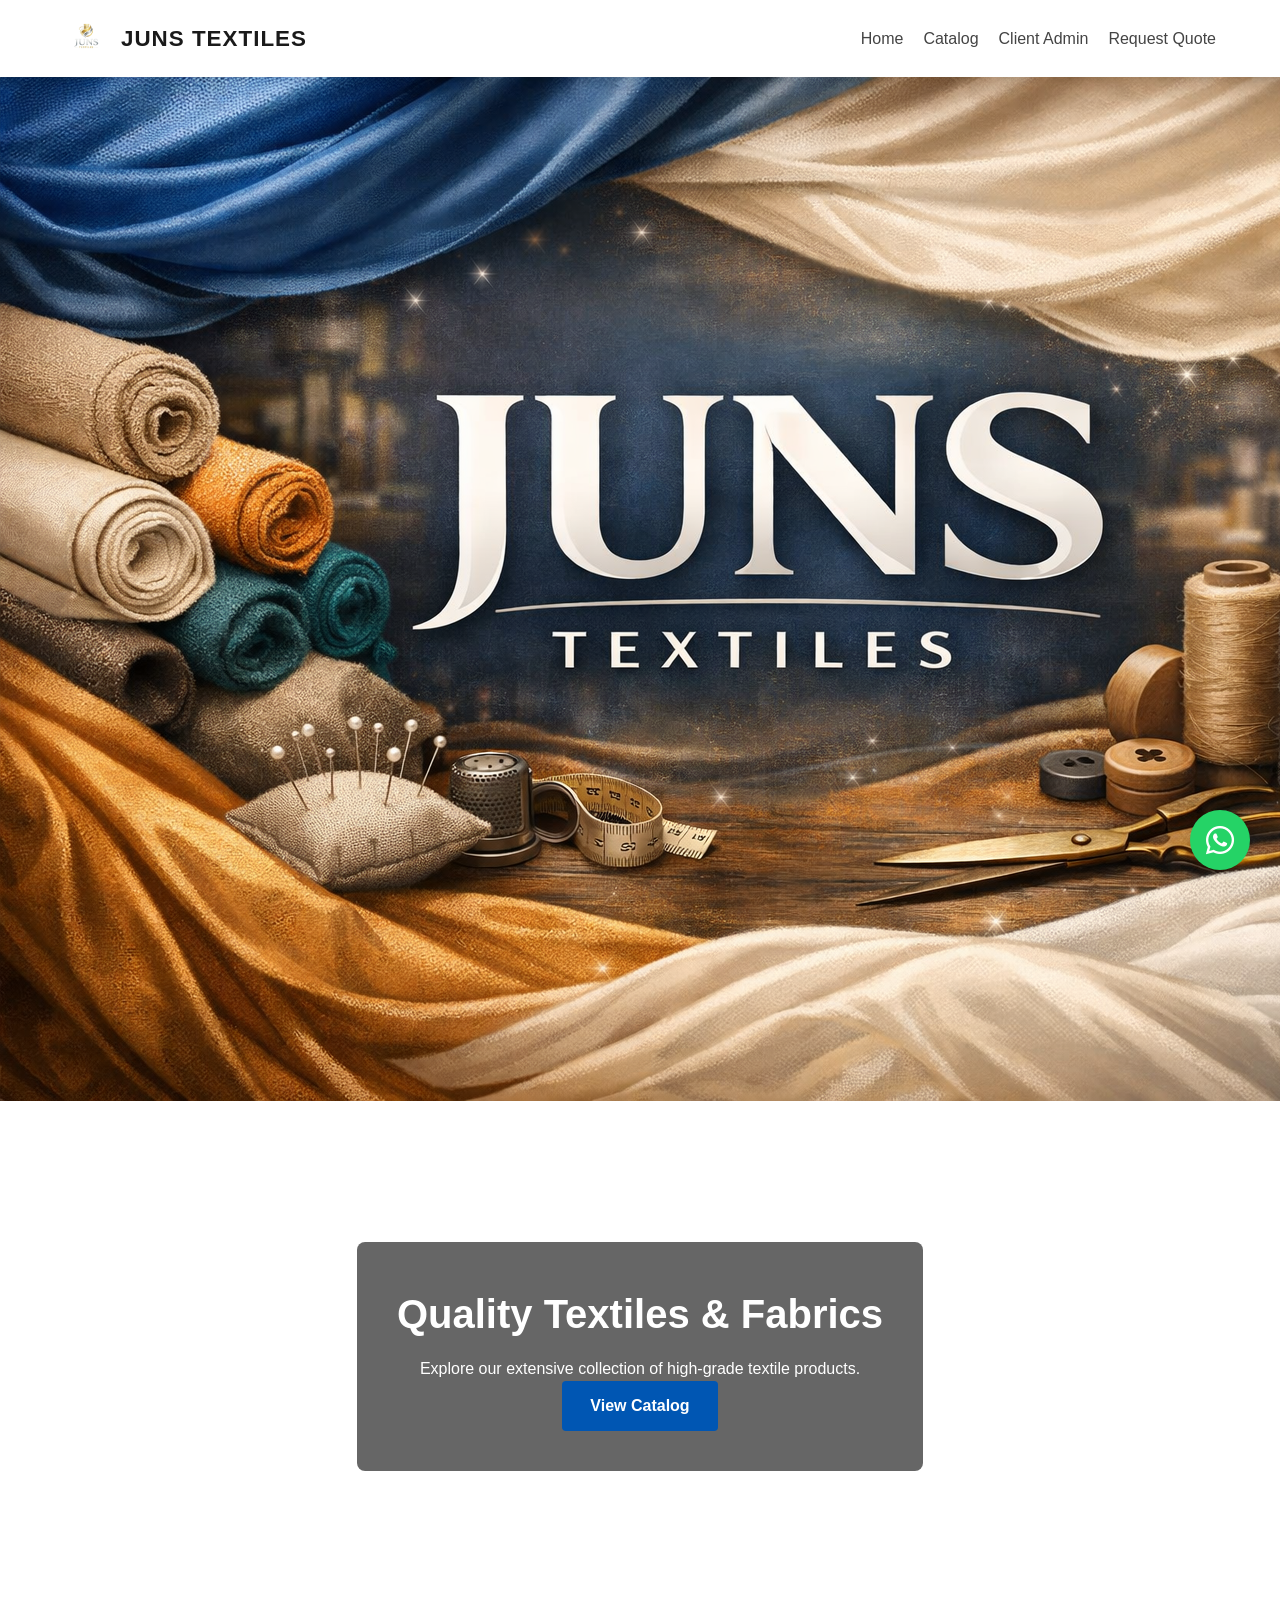
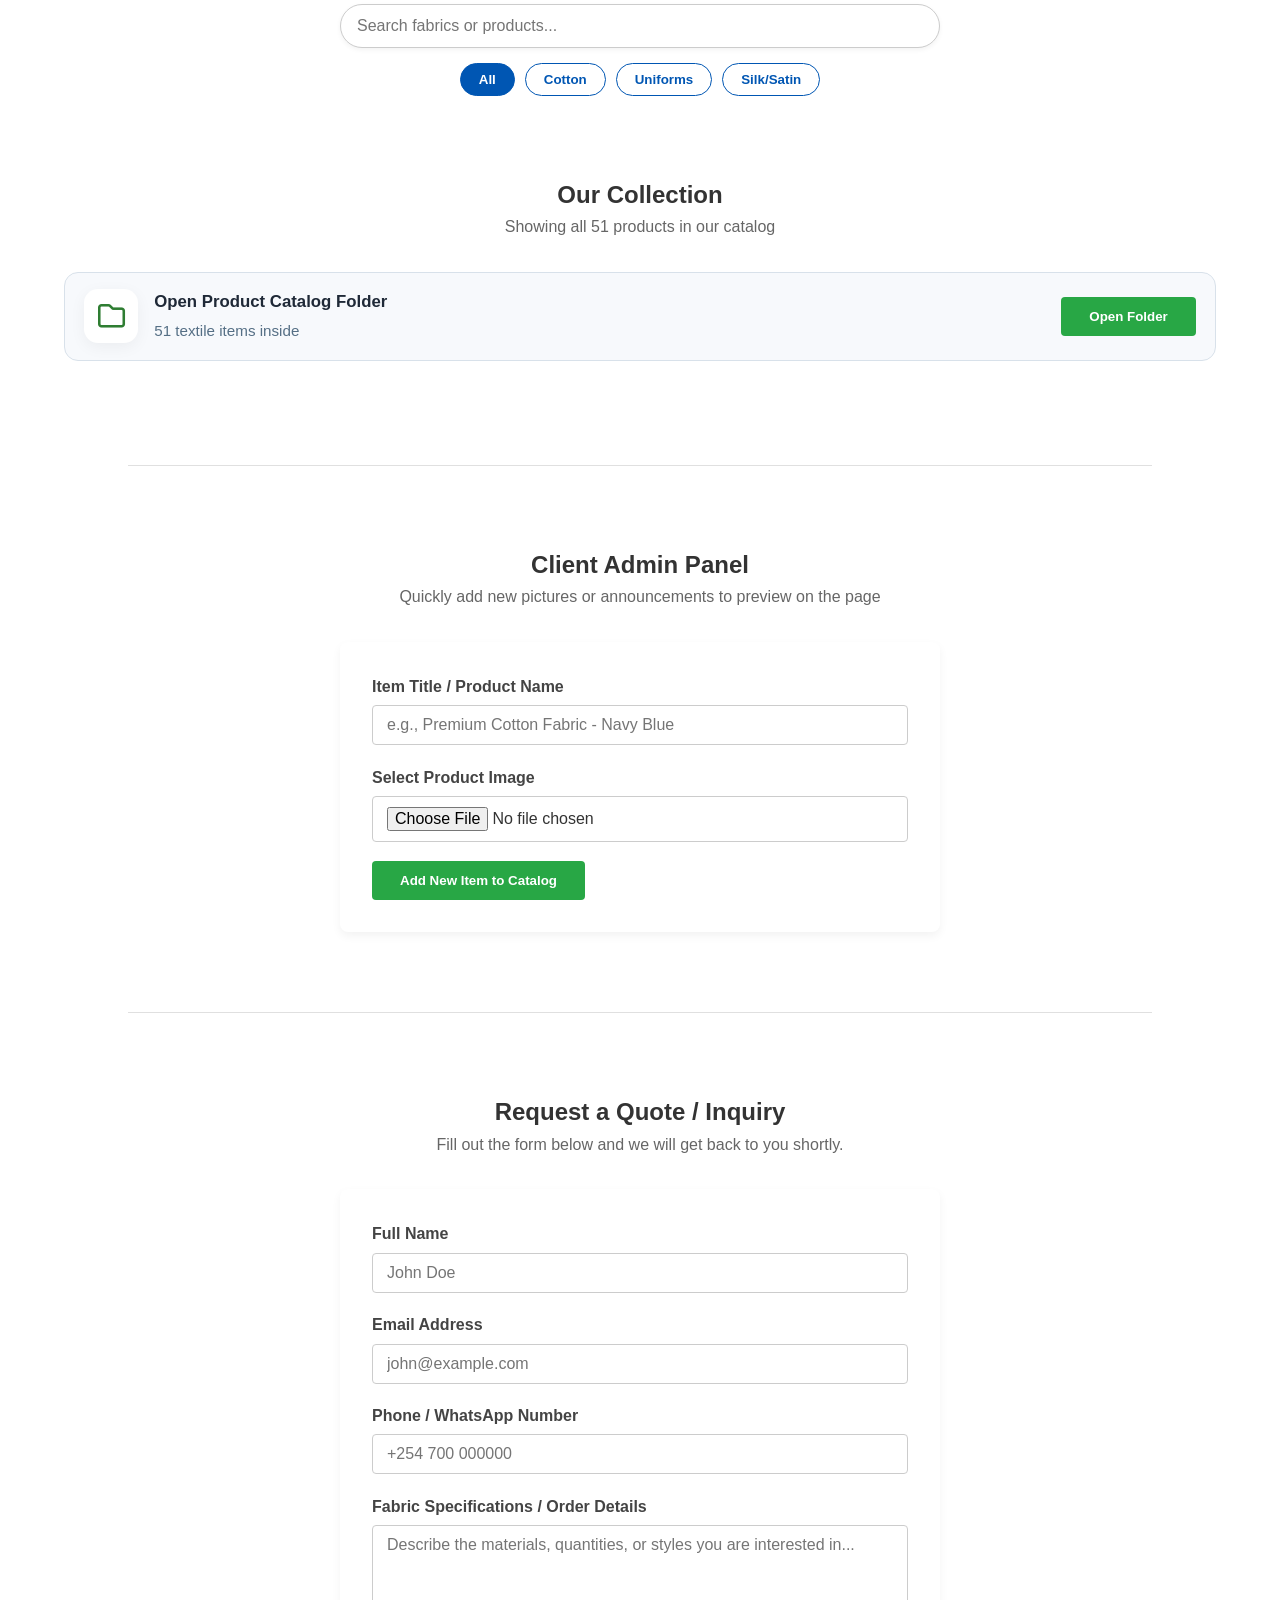
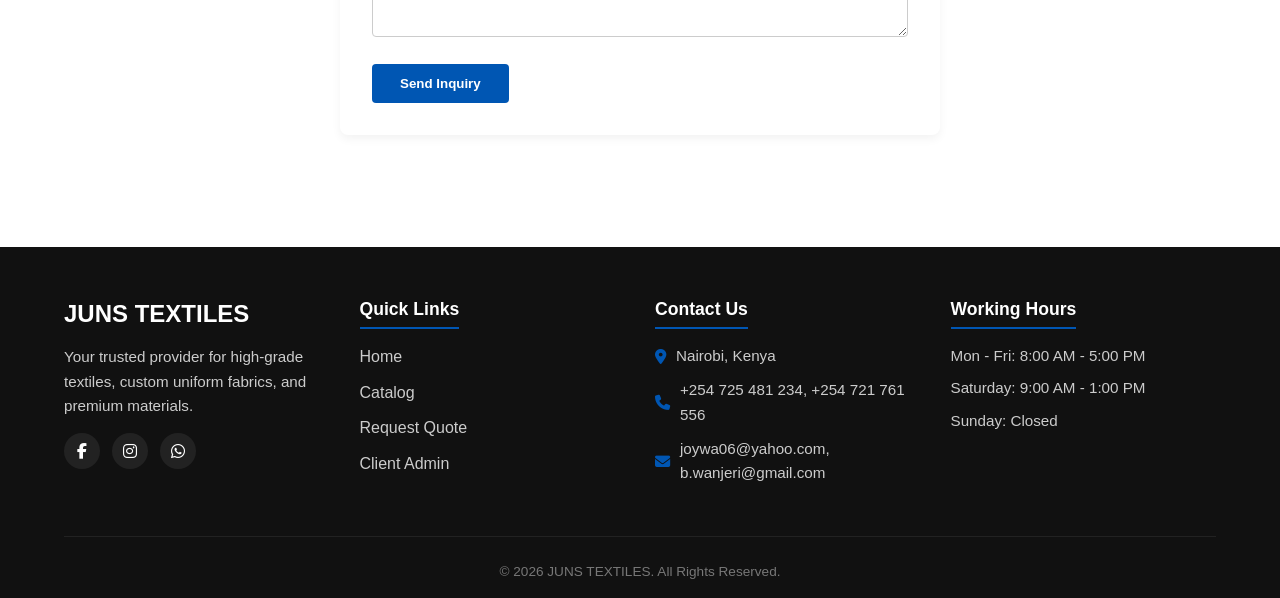
==== index.html @ 432bafc4 "Initial commit with Decap CMS setup" ====
<!DOCTYPE html>
<html lang="en">
<head>
  <meta charset="UTF-8" />
  <meta name="viewport" content="width=device-width, initial-scale=1.0"/>
  <title>JUNS TEXTILES | Premium Fabric & Textile Solutions</title>
  <link rel="stylesheet" href="style.css" />
  <!-- Font Awesome for Icons -->
  <link rel="stylesheet" href="https://cdnjs.cloudflare.com/ajax/libs/font-awesome/6.4.0/css/all.min.css"/>
</head>
<body>

  <!-- Floating WhatsApp Button -->
  <a href="https://wa.me/254725481234?text=Hello%20JUNS%20TEXTILES,%20I%20would%20like%20to%20make%20an%20inquiry." 
     class="whatsapp-float" 
     target="_blank" 
     rel="noopener noreferrer"
     aria-label="Chat on WhatsApp">
    <i class="fa-brands fa-whatsapp"></i>
  </a>

  <!-- Header / Navigation -->
  <header class="navbar">
    <div class="logo-container">
      <img src="images/logo.png" alt="JUNS TEXTILES Logo" class="logo" id="site-logo" />
      <span class="brand-name">JUNS TEXTILES</span>
    </div>
    <nav>
      <ul class="nav-links">
        <li><a href="#home">Home</a></li>
        <li><a href="#catalog">Catalog</a></li>
        <li><a href="#admin">Client Admin</a></li>
        <li><a href="#quote">Request Quote</a></li>
      </ul>
    </nav>
  </header>

  <!-- Hero / Banner Section -->
  <section id="home" class="hero-section">
    <img src="images/banner.png" alt="JUNS TEXTILES Banner" class="banner" id="site-banner"/>
    <div class="hero-banner" id="hero-banner" style="background-image: url('banner.jpg');">
      <div class="hero-overlay">
        <h1>Quality Textiles & Fabrics</h1>
        <p>Explore our extensive collection of high-grade textile products.</p>
        <a href="#catalog" class="btn">View Catalog</a>
      </div>
    </div>
  </section>

 <div class="filter-container">
  <input type="text" id="search-input" placeholder="Search fabrics or products..." />
  <div class="filter-buttons">
    <button class="filter-btn active" data-category="all">All</button>
    <button class="filter-btn" data-category="cotton">Cotton</button>
    <button class="filter-btn" data-category="uniform">Uniforms</button>
    <button class="filter-btn" data-category="silk">Silk/Satin</button>
  </div>
</div>

<!-- Lightbox Modal -->
<div id="image-modal" class="modal">
  <span class="close-modal">&times;</span>
  <img class="modal-content" id="modal-img" />
  <div id="modal-caption"></div>
</div>

  <!-- Catalog Section -->
  <section id="catalog" class="catalog-section">
    <h2>Our Collection</h2>
    <p class="subtitle">Showing all 51 products in our catalog</p>

    <div class="catalog-folder" id="catalog-folder" role="button" tabindex="0" aria-expanded="false">
      <div class="folder-icon">
        <i class="fa-regular fa-folder"></i>
      </div>
      <div class="folder-details">
        <span class="folder-title">Open Product Catalog Folder</span>
        <span class="folder-meta">51 textile items inside</span>
      </div>
      <button type="button" class="btn btn-secondary" id="toggle-folder">Open Folder</button>
    </div>

    <div id="gallery-container" class="gallery-container collapsed" aria-hidden="true">
      <div class="gallery-grid" id="gallery">
        <!-- JavaScript automatically populates 51 images here when the folder is opened -->
      </div>
    </div>
  </section>

  <hr class="divider"/>

  <!-- Client Upload & Updates Portal (Local Management) -->
  <section id="admin" class="admin-section">
    <h2>Client Admin Panel</h2>
    <p class="subtitle">Quickly add new pictures or announcements to preview on the page</p>

    <div class="admin-card">
      <form id="upload-form">
        <div class="form-group">
          <label for="item-title">Item Title / Product Name</label>
          <input type="text" id="item-title" placeholder="e.g., Premium Cotton Fabric - Navy Blue" required />
        </div>
        <div class="form-group">
          <label for="item-image">Select Product Image</label>
          <input type="file" id="item-image" accept="image/*" required />
        </div>
        <button type="submit" class="btn btn-secondary">Add New Item to Catalog</button>
      </form>
    </div>
  </section>

  <hr class="divider"/>

  

    <!-- Quote Request Form (Web3Forms) -->
  <section id="quote" class="quote-section">
    <h2>Request a Quote / Inquiry</h2>
    <p class="subtitle">Fill out the form below and we will get back to you shortly.</p>

    <form action="https://api.web3forms.com/submit" method="POST" class="quote-form">
      
      <!-- REPLACE WITH YOUR ACTUAL WEB3FORMS ACCESS KEY -->
      <input type="hidden" name="access_key" value="YOUR_WEB3FORMS_ACCESS_KEY_HERE" />

      <!-- Form Settings -->
      <input type="hidden" name="subject" value="New Inquiry - JUNS TEXTILES Website" />
      <input type="hidden" name="from_name" value="JUNS TEXTILES Web Form" />
      
      <!-- Optional: Redirect URL after successful submission (or leave blank for Web3Forms default success page) -->
      <!-- <input type="hidden" name="redirect" value="https://yourwebsite.com/thanks.html"> -->

      <div class="form-group">
        <label for="name">Full Name</label>
        <input type="text" id="name" name="name" required placeholder="John Doe" />
      </div>

      <div class="form-group">
        <label for="email">Email Address</label>
        <input type="email" id="email" name="email" required placeholder="john@example.com" />
      </div>

      <div class="form-group">
        <label for="phone">Phone / WhatsApp Number</label>
        <input type="tel" id="phone" name="phone" required placeholder="+254 700 000000" />
      </div>

      <div class="form-group">
        <label for="message">Fabric Specifications / Order Details</label>
        <textarea id="message" name="message" rows="5" required placeholder="Describe the materials, quantities, or styles you are interested in..."></textarea>
      </div>

      <!-- Spam Protection (Honeypot) -->
      <input type="checkbox" name="botcheck" class="hidden" style="display:none;" />

      <button type="submit" class="btn">Send Inquiry</button>
    </form>
  </section>
  </section>

<!-- Product Quick View Modal -->
  <div id="product-modal" class="modal">
    <div class="modal-content">
      <span class="close-modal">&times;</span>
      
      <div class="modal-body">
        <div class="modal-img-container">
          <img id="modal-img" src="" alt="Product Detail" />
        </div>
        
        <div class="modal-details">
          <h2 id="modal-title">Fabric Item Name</h2>
          <p class="modal-category">Category: <span id="modal-cat">Premium Textiles</span></p>
          
          <div class="specs-grid">
            <div class="spec-item">
              <strong>Material:</strong> <span id="modal-material">100% Cotton / Polyester Blend</span>
            </div>
            <div class="spec-item">
              <strong>Roll Width:</strong> <span id="modal-width">58 / 60 Inches</span>
            </div>
            <div class="spec-item">
              <strong>Min. Order:</strong> <span id="modal-moq">10 Meters</span>
            </div>
            <div class="spec-item">
              <strong>Availability:</strong> <span class="badge-instock">In Stock</span>
            </div>
          </div>

          <p class="modal-description">
            High-durability fabric suitable for uniform tailoring, corporate wear, and custom textile applications. Excellent color retention and comfortable finish.
          </p>

          <a id="modal-wa-btn" href="#" target="_blank" class="btn btn-whatsapp-modal">
            <i class="fa-brands fa-whatsapp"></i> Order / Inquire on WhatsApp
          </a>
        </div>
      </div>
    </div>
  </div>

  <!-- Footer -->
  <!-- Enhanced Footer -->
  <footer id="contact">
    <div class="footer-container">
      
      <!-- Column 1: About / Branding -->
      <div class="footer-col">
        <h3>JUNS TEXTILES</h3>
        <p>Your trusted provider for high-grade textiles, custom uniform fabrics, and premium materials.</p>
        <div class="footer-socials">
          <a href="#" aria-label="Facebook"><i class="fa-brands fa-facebook-f"></i></a>
          <a href="#" aria-label="Instagram"><i class="fa-brands fa-instagram"></i></a>
          <a href="#" aria-label="WhatsApp"><i class="fa-brands fa-whatsapp"></i></a>
        </div>
      </div>

      <!-- Column 2: Quick Links -->
      <div class="footer-col">
        <h4>Quick Links</h4>
        <ul>
          <li><a href="#home">Home</a></li>
          <li><a href="#catalog">Catalog</a></li>
          <li><a href="#quote">Request Quote</a></li>
          <li><a href="#admin">Client Admin</a></li>
        </ul>
      </div>

      <!-- Column 3: Contact Information -->
      <div class="footer-col">
        <h4>Contact Us</h4>
        <ul class="contact-info">
          <li>
            <i class="fa-solid fa-location-dot"></i>
            <span>Nairobi, Kenya</span>
          </li>
          <li>
            <i class="fa-solid fa-phone"></i>
            <span>+254 725 481 234, +254 721 761 556</span>
          </li>
          <li>
            <i class="fa-solid fa-envelope"></i>
            <span>joywa06@yahoo.com, b.wanjeri@gmail.com</span>
          </li>
        </ul>
      </div>

      <!-- Column 4: Business Hours -->
      <div class="footer-col">
        <h4>Working Hours</h4>
        <p>Mon - Fri: 8:00 AM - 5:00 PM</p>
        <p>Saturday: 9:00 AM - 1:00 PM</p>
        <p>Sunday: Closed</p>
      </div>

    </div>

    <div class="footer-bottom">
      <p>&copy; 2026 JUNS TEXTILES. All Rights Reserved.</p>
    </div>
  </footer>

  <script src="js.js"></script>
</body>
</html>
---- style.css ----
/* Reset & Base Styles */
* {
  margin: 0;
  padding: 0;
  box-sizing: border-box;
  font-family: 'Segoe UI', Tahoma, Geneva, Verdana, sans-serif;
}

body {
  background-color: #ffffff;
  color: #333;
  line-height: 1.6;
}

.divider {
  border: 0;
  height: 1px;
  background: #e0e0e0;
  margin: 2rem auto;
  width: 80%;
}

/* Floating WhatsApp Button */
.whatsapp-float {
  position: fixed;
  width: 60px;
  height: 60px;
  bottom: 30px;
  right: 30px;
  background-color: #25d366;
  color: #fff;
  border-radius: 50px;
  text-align: center;
  font-size: 32px;
  box-shadow: 2px 2px 10px rgba(0,0,0,0.2);
  z-index: 2000;
  display: flex;
  align-items: center;
  justify-content: center;
  text-decoration: none;
  transition: transform 0.3s ease;
}

.whatsapp-float:hover {
  transform: scale(1.1);
  color: #fff;
}

/* Navbar */
.navbar {
  display: flex;
  justify-content: space-between;
  align-items: center;
  padding: 1rem 5%;
  background: #ffffff;
  box-shadow: 0 2px 10px rgba(0,0,0,0.08);
  position: sticky;
  top: 0;
  z-index: 1000;
}

.logo-container {
  display: flex;
  align-items: center;
  gap: 12px;
}

.logo {
  height: 45px;
  width: auto;
  object-fit: contain;
}

.brand-name {
  font-size: 1.4rem;
  font-weight: 700;
  letter-spacing: 1px;
  color: #1a1a1a;
}

.nav-links {
  display: flex;
  list-style: none;
  gap: 20px;
}

.nav-links a {
  text-decoration: none;
  color: #444;
  font-weight: 500;
  transition: color 0.3s ease;
}

.nav-links a:hover {
  color: #0056b3;
}

/* Hero Section */
.hero-banner {
  height: 55vh;
  min-height: 380px;
  background-size: cover;
  background-position: center;
  position: relative;
  display: flex;
  align-items: center;
  justify-content: center;
}

.hero-overlay {
  background: rgba(0, 0, 0, 0.6);
  color: #ffffff;
  text-align: center;
  padding: 2.5rem;
  border-radius: 8px;
  max-width: 650px;
}

.hero-overlay h1 {
  font-size: 2.5rem;
  margin-bottom: 10px;
}

.btn {
  display: inline-block;
  padding: 12px 28px;
  background: #0056b3;
  color: #fff;
  border: none;
  border-radius: 4px;
  font-weight: 600;
  cursor: pointer;
  text-decoration: none;
  transition: background 0.3s ease;
}

.btn:hover {
  background: #003d82;
}

.btn-secondary {
  background: #28a745;
}

.btn-secondary:hover {
  background: #1e7e34;
}

/* Catalog Grid */
.catalog-section, .admin-section, .quote-section {
  padding: 3rem 5%;
  text-align: center;
}

.subtitle {
  color: #666;
  margin-bottom: 2rem;
}

.gallery-grid {
  display: grid;
  grid-template-columns: repeat(auto-fill, minmax(230px, 1fr));
  gap: 20px;
}

.filter-container {
  max-width: 600px;
  margin: 0 auto 2rem auto;
  display: flex;
  flex-direction: column;
  gap: 15px;
  align-items: center;
}

#search-input {
  width: 100%;
  padding: 12px 16px;
  border: 1px solid #ccc;
  border-radius: 25px;
  font-size: 1rem;
  outline: none;
  box-shadow: 0 2px 5px rgba(0,0,0,0.05);
}

#search-input:focus {
  border-color: #0056b3;
}

.filter-buttons {
  display: flex;
  gap: 10px;
  flex-wrap: wrap;
  justify-content: center;
}

.filter-btn {
  padding: 8px 18px;
  border: 1px solid #0056b3;
  background: transparent;
  color: #0056b3;
  border-radius: 20px;
  cursor: pointer;
  font-weight: 600;
  transition: all 0.3s ease;
}

.filter-btn.active, .filter-btn:hover {
  background: #0056b3;
  color: #fff;
}

.catalog-folder {
  display: flex;
  align-items: center;
  justify-content: space-between;
  gap: 16px;
  background: #f7f9fc;
  border: 1px solid #d8e1ea;
  border-radius: 14px;
  padding: 1rem 1.2rem;
  margin-bottom: 1.5rem;
  cursor: pointer;
  transition: background 0.25s ease, border-color 0.25s ease;
}

.catalog-folder:hover {
  background: #edf3f8;
  border-color: #c8d7e5;
}

.folder-icon {
  display: flex;
  align-items: center;
  justify-content: center;
  width: 54px;
  height: 54px;
  border-radius: 14px;
  background: #ffffff;
  box-shadow: 0 4px 16px rgba(0,0,0,0.05);
  color: #2e7d32;
  font-size: 1.7rem;
}

.folder-details {
  flex: 1;
  text-align: left;
}

.folder-title {
  display: block;
  font-size: 1.05rem;
  font-weight: 700;
  color: #1f2937;
}

.folder-meta {
  display: block;
  margin-top: 4px;
  color: #556f85;
  font-size: 0.95rem;
}

.gallery-container {
  max-height: 0;
  overflow: hidden;
  opacity: 0;
  transition: max-height 0.45s ease, opacity 0.45s ease;
}

.gallery-container.open {
  max-height: 3000px;
  opacity: 1;
}

.product-card {
  background: #fff;
  border-radius: 8px;
  overflow: hidden;
  box-shadow: 0 4px 6px rgba(0,0,0,0.06);
  transition: transform 0.3s ease, box-shadow 0.3s ease;
  display: flex;
  flex-direction: column;
}

.product-card:hover {
  transform: translateY(-5px);
  box-shadow: 0 8px 15px rgba(0,0,0,0.12);
}

.product-card img {
  width: 100%;
  height: 220px;
  object-fit: cover;
}

.product-info {
  padding: 15px;
  display: flex;
  flex-direction: column;
  gap: 10px;
  flex-grow: 1;
  justify-content: space-between;
}

.product-info h4 {
  font-size: 0.95rem;
  color: #333;
}

.wa-btn-sm {
  background-color: #25d366;
  color: white;
  text-decoration: none;
  padding: 8px 12px;
  border-radius: 4px;
  font-size: 0.85rem;
  font-weight: 600;
  display: flex;
  align-items: center;
  justify-content: center;
  gap: 6px;
}

.wa-btn-sm:hover {
  background-color: #1eb954;
}

/* Form Styles */
.quote-form, .admin-card {
  max-width: 600px;
  margin: 0 auto;
  background: #ffffff;
  padding: 2rem;
  border-radius: 8px;
  box-shadow: 0 4px 10px rgba(0,0,0,0.05);
  text-align: left;
}

.form-group {
  margin-bottom: 1.2rem;
}

.form-group label {
  display: block;
  margin-bottom: 6px;
  font-weight: 600;
  color: #444;
}

.form-group input, .form-group textarea {
  width: 100%;
  padding: 10px 14px;
  border: 1px solid #ccc;
  border-radius: 4px;
  font-size: 1rem;
}

.form-group input:focus, .form-group textarea:focus {
  border-color: #0056b3;
  outline: none;
}

.modal {
  display: none;
  position: fixed;
  z-index: 3000;
  padding-top: 60px;
  left: 0;
  top: 0;
  width: 100%;
  height: 100%;
  background-color: rgba(0, 0, 0, 0.85);
  backdrop-filter: blur(5px);
}

.modal-content {
  margin: auto;
  display: block;
  max-width: 80%;
  max-height: 80vh;
  border-radius: 8px;
}

#modal-caption {
  margin: auto;
  display: block;
  width: 80%;
  text-align: center;
  color: #fff;
  padding: 10px 0;
  font-size: 1.2rem;
}

.close-modal {
  position: absolute;
  top: 25px;
  right: 35px;
  color: #fff;
  font-size: 40px;
  font-weight: bold;
  cursor: pointer;
}

.back-to-top {
  position: fixed;
  bottom: 30px;
  left: 30px;
  width: 45px;
  height: 45px;
  background: #0056b3;
  color: #fff;
  border-radius: 50%;
  display: none;
  align-items: center;
  justify-content: center;
  text-decoration: none;
  box-shadow: 0 4px 10px rgba(0,0,0,0.2);
  z-index: 1000;
  font-size: 1.2rem;
  transition: background 0.3s ease;
}

.back-to-top:hover {
  background: #003d82;
}

/* Footer Styles */
footer {
  background: #111111;
  color: #cccccc;
  padding: 3rem 5% 1rem 5%;
  margin-top: 4rem;
  text-align: left;
}

.footer-container {
  display: grid;
  grid-template-columns: repeat(auto-fit, minmax(220px, 1fr));
  gap: 30px;
  max-width: 1200px;
  margin: 0 auto;
}

.footer-col h3 {
  color: #ffffff;
  font-size: 1.5rem;
  margin-bottom: 12px;
}

.footer-col h4 {
  color: #ffffff;
  font-size: 1.1rem;
  margin-bottom: 15px;
  border-bottom: 2px solid #0056b3;
  display: inline-block;
  padding-bottom: 4px;
}

.footer-col p {
  font-size: 0.95rem;
  line-height: 1.6;
  margin-bottom: 8px;
}

.footer-col ul {
  list-style: none;
  padding: 0;
}

.footer-col ul li {
  margin-bottom: 10px;
}

.footer-col ul a {
  color: #cccccc;
  text-decoration: none;
  transition: color 0.3s ease;
}

.footer-col ul a:hover {
  color: #0056b3;
}

.contact-info li {
  display: flex;
  align-items: center;
  gap: 10px;
  font-size: 0.95rem;
}

.contact-info i {
  color: #0056b3;
}

.footer-socials {
  display: flex;
  gap: 12px;
  margin-top: 15px;
}

.footer-socials a {
  width: 36px;
  height: 36px;
  background: #222222;
  color: #ffffff;
  border-radius: 50%;
  display: flex;
  align-items: center;
  justify-content: center;
  text-decoration: none;
  transition: background 0.3s ease;
}

.footer-socials a:hover {
  background: #0056b3;
}

.footer-bottom {
  text-align: center;
  border-top: 1px solid #222222;
  margin-top: 2.5rem;
  padding-top: 1.5rem;
  font-size: 0.85rem;
  color: #777777;
}

/* Quick View Modal Styles */
.modal {
  display: none;
  position: fixed;
  z-index: 3000;
  left: 0;
  top: 0;
  width: 100%;
  height: 100%;
  background-color: rgba(0, 0, 0, 0.75);
  backdrop-filter: blur(4px);
  overflow-y: auto;
  padding: 20px;
}

.modal-content {
  background-color: #ffffff;
  margin: 5% auto;
  max-width: 800px;
  width: 90%;
  border-radius: 12px;
  position: relative;
  box-shadow: 0 10px 30px rgba(0,0,0,0.3);
  overflow: hidden;
  animation: fadeIn 0.3s ease;
}

@keyframes fadeIn {
  from { opacity: 0; transform: translateY(-20px); }
  to { opacity: 1; transform: translateY(0); }
}

.close-modal {
  position: absolute;
  top: 15px;
  right: 20px;
  color: #666;
  font-size: 28px;
  font-weight: bold;
  cursor: pointer;
  z-index: 10;
  transition: color 0.2s ease;
}

.close-modal:hover {
  color: #000;
}

.modal-body {
  display: grid;
  grid-template-columns: 1fr 1fr;
  gap: 25px;
  padding: 30px;
}

.modal-img-container img {
  width: 100%;
  height: 320px;
  object-fit: cover;
  border-radius: 8px;
}

.modal-details h2 {
  font-size: 1.6rem;
  color: #222;
  margin-bottom: 5px;
}

.modal-category {
  color: #777;
  font-size: 0.9rem;
  margin-bottom: 20px;
}

.specs-grid {
  display: grid;
  grid-template-columns: 1fr 1fr;
  gap: 12px;
  background: #f8f9fa;
  padding: 15px;
  border-radius: 6px;
  margin-bottom: 20px;
  font-size: 0.9rem;
}

.badge-instock {
  color: #28a745;
  font-weight: 600;
}

.modal-description {
  color: #555;
  font-size: 0.95rem;
  line-height: 1.5;
  margin-bottom: 25px;
}

.btn-whatsapp-modal {
  display: flex;
  align-items: center;
  justify-content: center;
  gap: 10px;
  background-color: #25d366;
  color: white;
  text-decoration: none;
  padding: 12px 20px;
  border-radius: 6px;
  font-weight: 600;
  transition: background 0.3s ease;
}

.btn-whatsapp-modal:hover {
  background-color: #1eb954;
}

/* Responsive adjustment for mobile view */
@media (max-width: 768px) {
  .modal-body {
    grid-template-columns: 1fr;
    padding: 20px;
  }
  
  .modal-img-container img {
    height: 220px;
  }
  
  .specs-grid {
    grid-template-columns: 1fr;
  }
}


/* Responsive adjustment for small screens */
@media (max-width: 600px) {
  .footer-container {
    grid-template-columns: 1fr;
  }
}

/* Responsive Breakpoints */
@media (max-width: 768px) {
  .navbar {
    flex-direction: column;
    gap: 15px;
  }
}
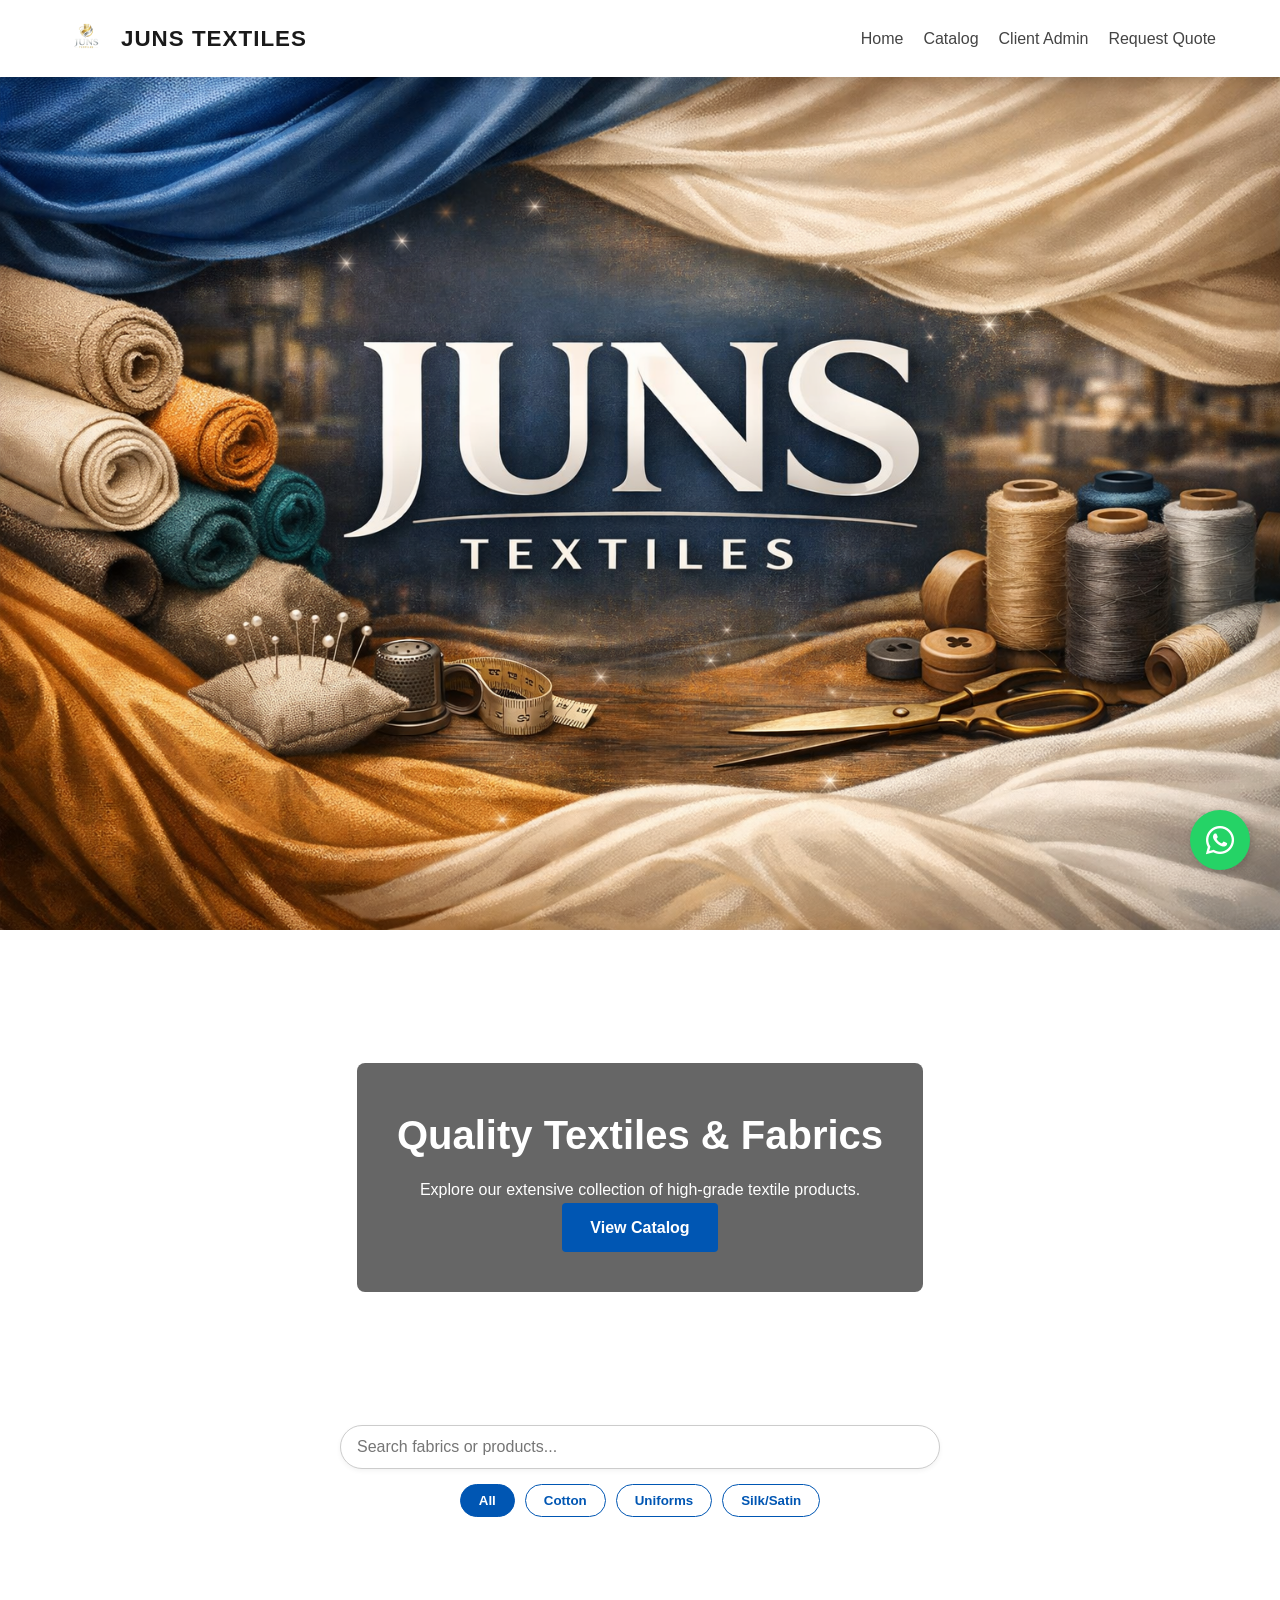
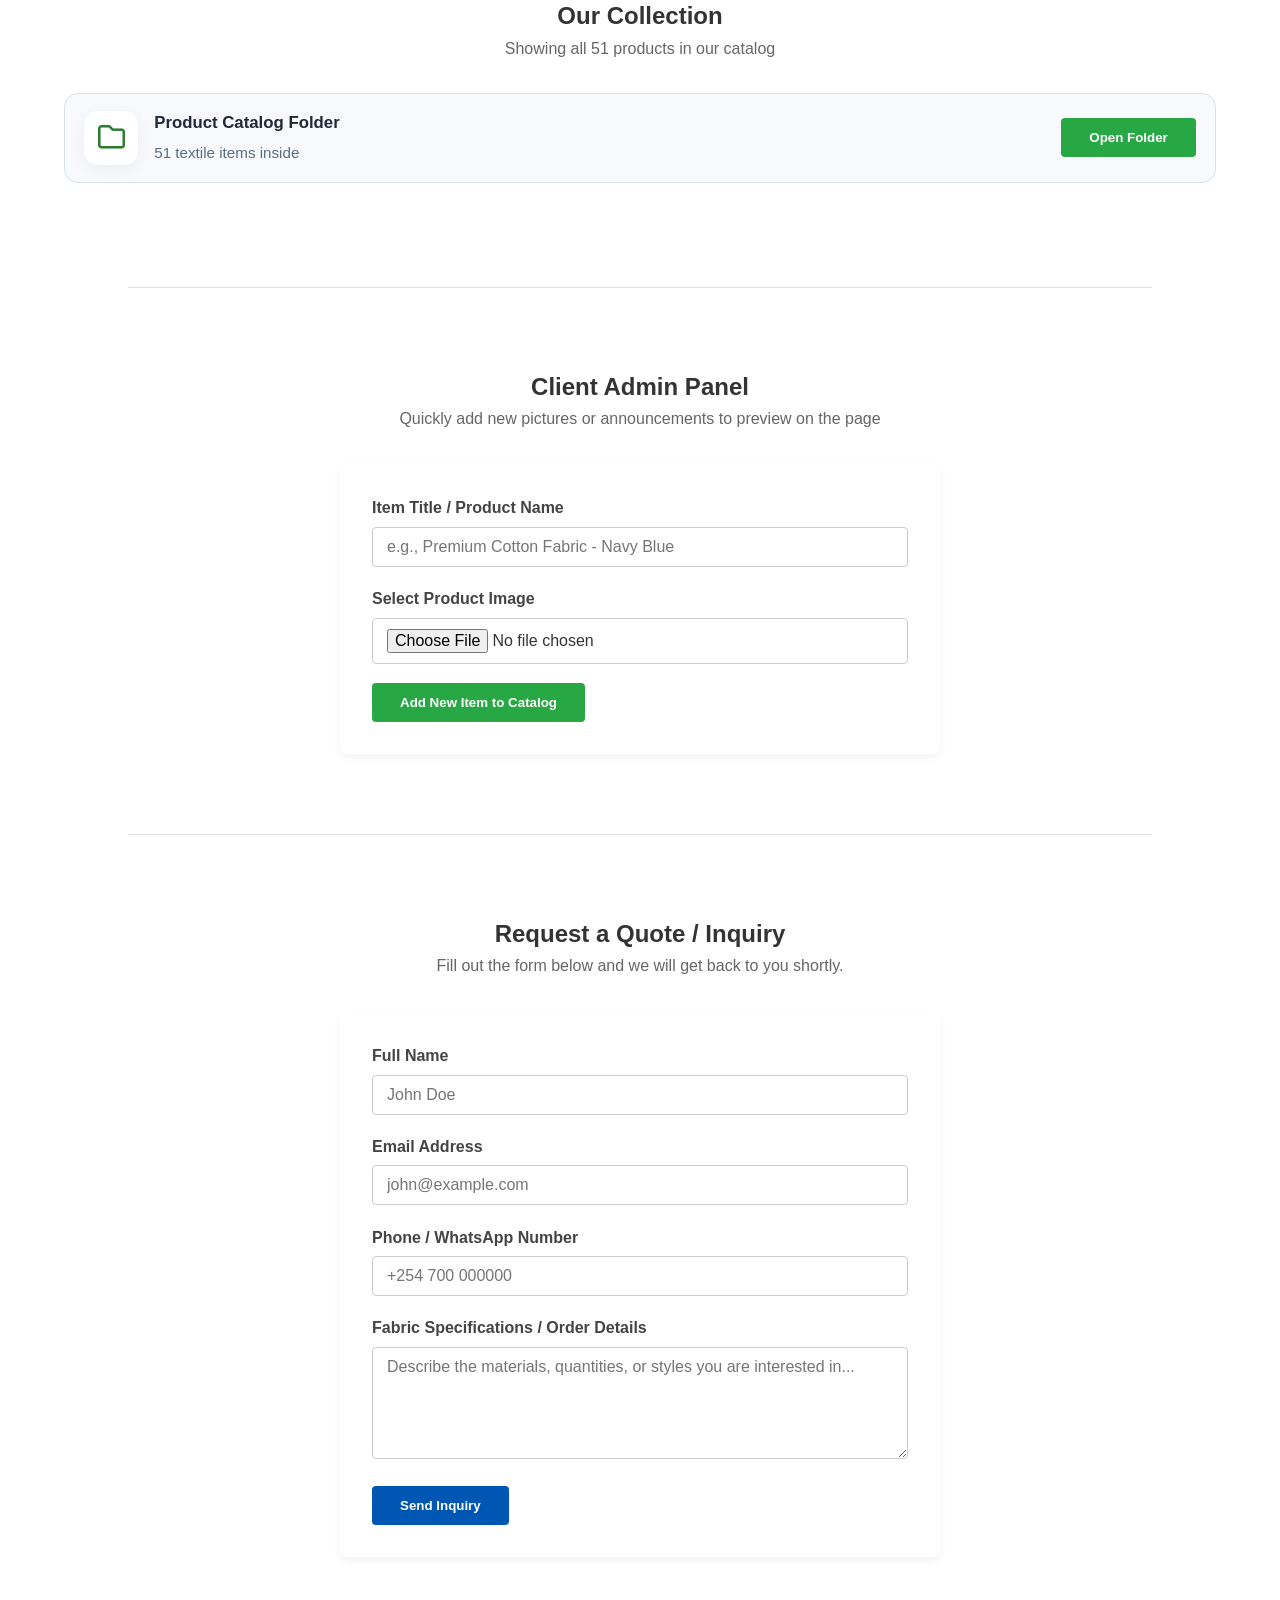
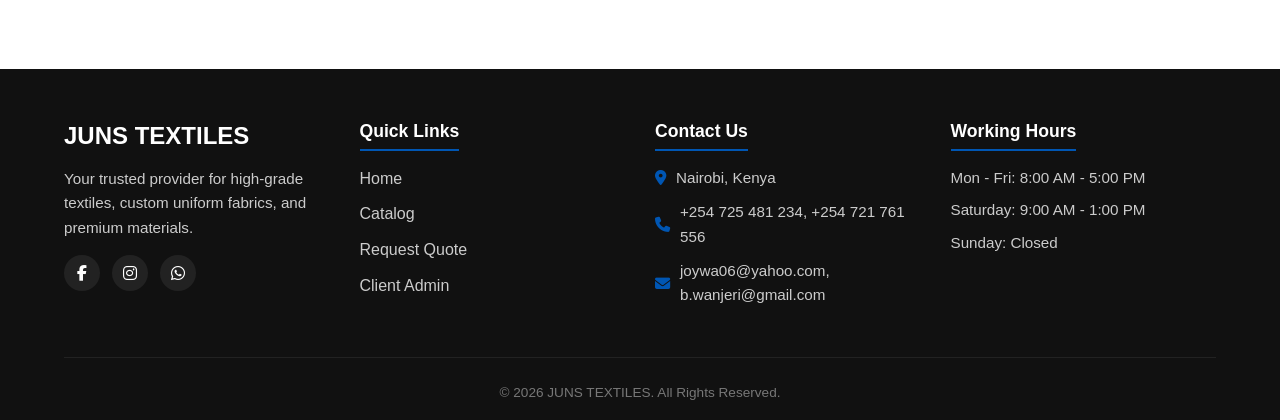
==== commit 7bc098a3: "Update code from VS Code" ====
--- a/index.html
+++ b/index.html
@@ -74,13 +74,13 @@
         <i class="fa-regular fa-folder"></i>
       </div>
       <div class="folder-details">
-        <span class="folder-title">Open Product Catalog Folder</span>
+        <span class="folder-title">Product Catalog Folder</span>
         <span class="folder-meta">51 textile items inside</span>
       </div>
-      <button type="button" class="btn btn-secondary" id="toggle-folder">Open Folder</button>
-    </div>
-
-    <div id="gallery-container" class="gallery-container collapsed" aria-hidden="true">
+      <button type="button" class="btn btn-secondary folder-action" id="toggle-folder">Open Folder</button>
+    </div>
+
+    <div id="gallery-container" class="gallery-container" aria-hidden="true">
       <div class="gallery-grid" id="gallery">
         <!-- JavaScript automatically populates 51 images here when the folder is opened -->
       </div>
@@ -121,7 +121,7 @@
     <form action="https://api.web3forms.com/submit" method="POST" class="quote-form">
       
       <!-- REPLACE WITH YOUR ACTUAL WEB3FORMS ACCESS KEY -->
-      <input type="hidden" name="access_key" value="YOUR_WEB3FORMS_ACCESS_KEY_HERE" />
+      <input type="hidden" name="access_key" value="a41acca5-24ce-4077-a034-5c8bb3a4acb9" />
 
       <!-- Form Settings -->
       <input type="hidden" name="subject" value="New Inquiry - JUNS TEXTILES Website" />
@@ -260,6 +260,8 @@
     </div>
   </footer>
 
+  
+
   <script src="js.js"></script>
 </body>
-</html>+</html>
--- a/style.css
+++ b/style.css
@@ -105,6 +105,14 @@
   display: flex;
   align-items: center;
   justify-content: center;
+  width: 100%;
+}
+
+.banner {
+  width: 100%;
+  height: auto;
+  display: block;
+  object-fit: cover;
 }
 
 .hero-overlay {
@@ -261,15 +269,11 @@
 }
 
 .gallery-container {
-  max-height: 0;
-  overflow: hidden;
-  opacity: 0;
-  transition: max-height 0.45s ease, opacity 0.45s ease;
+  display: none;
 }
 
 .gallery-container.open {
-  max-height: 3000px;
-  opacity: 1;
+  display: block;
 }
 
 .product-card {
@@ -669,4 +673,32 @@
     flex-direction: column;
     gap: 15px;
   }
-}+}
+
+@media (max-width: 768px) {
+  .navbar, .nav-menu {
+    flex-direction: column;
+    gap: 15px;
+  }
+
+  .hero-banner {
+    min-height: 260px;
+    height: auto;
+    padding: 1rem 0;
+  }
+
+  .hero-overlay {
+    padding: 1.5rem;
+  }
+
+  .hero-overlay h1 {
+    font-size: 2rem;
+  }
+
+  .banner {
+    max-height: 320px;
+    width: 100%;
+    object-fit: cover;
+  }
+}
+
